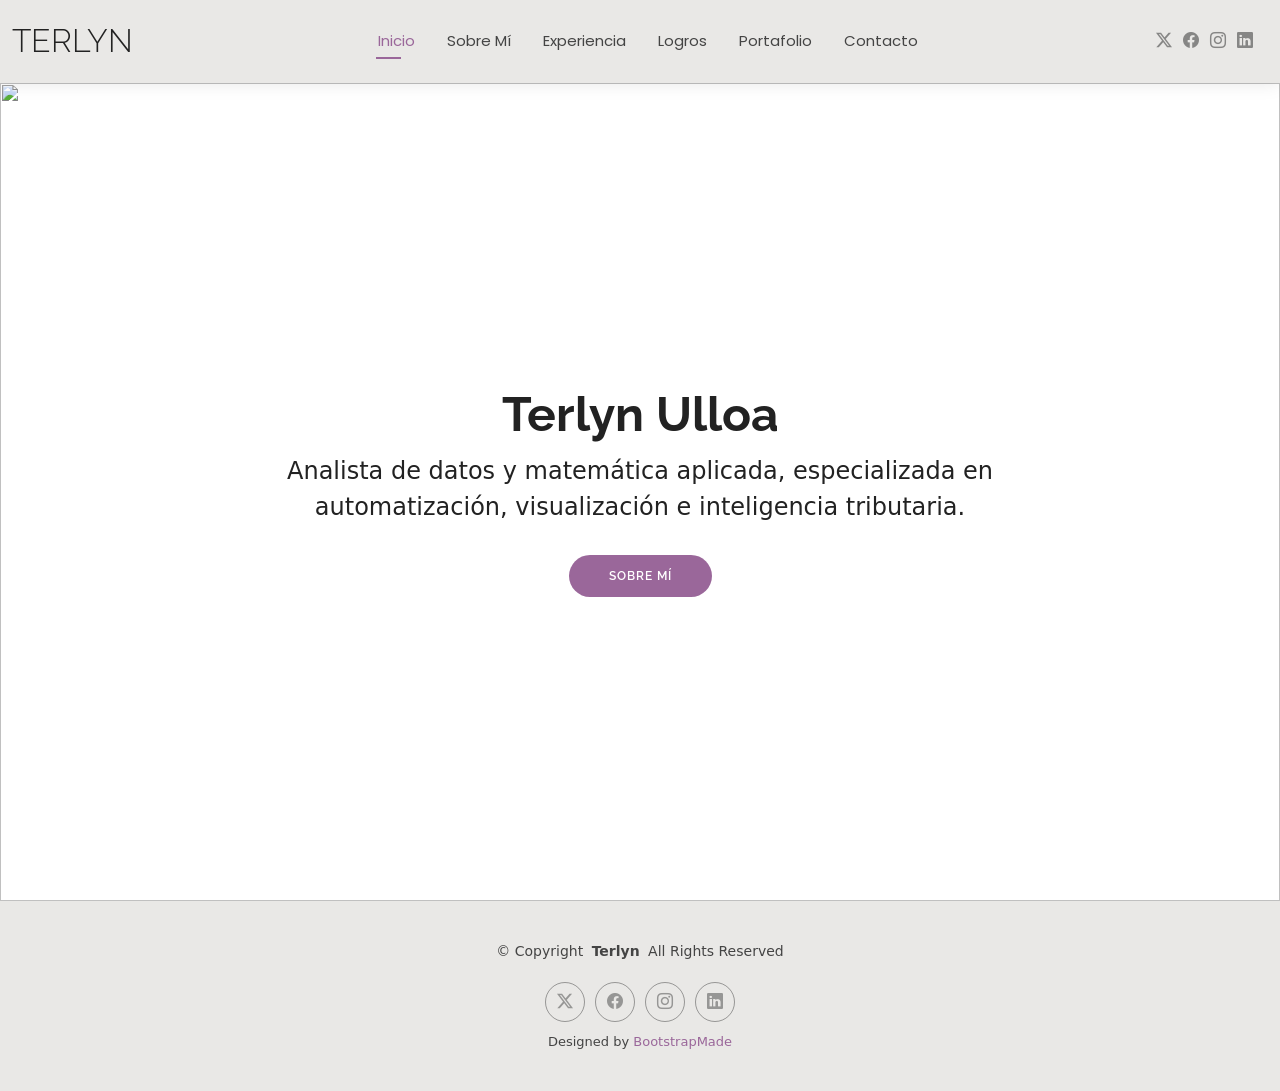
==== index.html @ 2befa557 "first commit" ====
<!DOCTYPE html>
<html lang="en">

<head>
  <meta charset="utf-8">
  <meta content="width=device-width, initial-scale=1.0" name="viewport">
  <title>Inicio - Terlyn</title>
  <meta name="description" content="">
  <meta name="keywords" content="">

  <!-- Favicons -->
  <link href="assets/img/favicon.png" rel="icon">
  <link href="assets/img/apple-touch-icon.png" rel="apple-touch-icon">

  <!-- Fonts -->
  <link href="https://fonts.googleapis.com" rel="preconnect">
  <link href="https://fonts.gstatic.com" rel="preconnect" crossorigin>
  <link href="https://fonts.googleapis.com/css2?family=Roboto:ital,wght@0,100;0,300;0,400;0,500;0,700;0,900;1,100;1,300;1,400;1,500;1,700;1,900&family=Poppins:ital,wght@0,100;0,200;0,300;0,400;0,500;0,600;0,700;0,800;0,900;1,100;1,200;1,300;1,400;1,500;1,600;1,700;1,800;1,900&family=Raleway:ital,wght@0,100;0,200;0,300;0,400;0,500;0,600;0,700;0,800;0,900;1,100;1,200;1,300;1,400;1,500;1,600;1,700;1,800;1,900&display=swap" rel="stylesheet">

  <!-- Vendor CSS Files -->
  <link href="assets/vendor/bootstrap/css/bootstrap.min.css" rel="stylesheet">
  <link href="assets/vendor/bootstrap-icons/bootstrap-icons.css" rel="stylesheet">
  <link href="assets/vendor/aos/aos.css" rel="stylesheet">
  <link href="assets/vendor/swiper/swiper-bundle.min.css" rel="stylesheet">
  <link href="assets/vendor/glightbox/css/glightbox.min.css" rel="stylesheet">

  <!-- Main CSS File -->
  <link href="assets/css/main.css" rel="stylesheet">

  <!-- =======================================================
  * Template Name: Kelly
  * Template URL: https://bootstrapmade.com/kelly-free-bootstrap-cv-resume-html-template/
  * Updated: Aug 07 2024 with Bootstrap v5.3.3
  * Author: BootstrapMade.com
  * License: https://bootstrapmade.com/license/
  ======================================================== -->
</head>

<body class="index-page">

  <header id="header" class="header d-flex align-items-center light-background sticky-top">
    <div class="container-fluid position-relative d-flex align-items-center justify-content-between">

      <a href="index.html" class="logo d-flex align-items-center me-auto me-xl-0">
        <!-- Uncomment the line below if you also wish to use an image logo -->
        <!-- <img src="assets/img/logo.png" alt=""> -->
        <h1 class="sitename">Terlyn</h1>
      </a>

      <nav id="navmenu" class="navmenu">
        <ul>
          <li><a href="index.html" class="active">Inicio</a></li>
          <li><a href="about.html">Sobre Mí</a></li>
          <li><a href="resume.html">Experiencia</a></li>
          <li><a href="services.html">Logros</a></li>
          <li><a href="portfolio.html">Portafolio</a></li>
          <li><a href="contact.html">Contacto</a></li>
        </ul>
        <i class="mobile-nav-toggle d-xl-none bi bi-list"></i>
      </nav>

      <div class="header-social-links">
        <a href="#" class="twitter"><i class="bi bi-twitter-x"></i></a>
        <a href="#" class="facebook"><i class="bi bi-facebook"></i></a>
        <a href="#" class="instagram"><i class="bi bi-instagram"></i></a>
        <a href="#" class="linkedin"><i class="bi bi-linkedin"></i></a>
      </div>

    </div>
  </header>

  <main class="main">

    <!-- Hero Section -->
    <section id="hero" class="hero section">

      <img src="assets/img/hero-bg.jpg" alt="" data-aos="fade-in">

      <div class="container text-center" data-aos="zoom-out" data-aos-delay="100">
        <div class="row justify-content-center">
          <div class="col-lg-8">
            <h2>Terlyn Ulloa</h2>
            <p>Analista de datos y matemática aplicada, especializada en automatización, visualización e inteligencia tributaria.</p>
            <a href="about.html" class="btn-get-started">Sobre Mí</a>
          </div>
        </div>
      </div>

    </section><!-- /Hero Section -->

  </main>

  <footer id="footer" class="footer light-background">

    <div class="container">
      <div class="copyright text-center ">
        <p>© <span>Copyright</span> <strong class="px-1 sitename">Terlyn</strong> <span>All Rights Reserved<br></span></p>
      </div>
      <div class="social-links d-flex justify-content-center">
        <a href=""><i class="bi bi-twitter-x"></i></a>
        <a href=""><i class="bi bi-facebook"></i></a>
        <a href=""><i class="bi bi-instagram"></i></a>
        <a href=""><i class="bi bi-linkedin"></i></a>
      </div>
      <div class="credits">
        <!-- All the links in the footer should remain intact. -->
        <!-- You can delete the links only if you've purchased the pro version. -->
        <!-- Licensing information: https://bootstrapmade.com/license/ -->
        <!-- Purchase the pro version with working PHP/AJAX contact form: [buy-url] -->
        Designed by <a href="https://bootstrapmade.com/">BootstrapMade</a>
      </div>
    </div>

  </footer>

  <!-- Scroll Top -->
  <a href="#" id="scroll-top" class="scroll-top d-flex align-items-center justify-content-center"><i class="bi bi-arrow-up-short"></i></a>

  <!-- Preloader -->
  <div id="preloader"></div>

  <!-- Vendor JS Files -->
  <script src="assets/vendor/bootstrap/js/bootstrap.bundle.min.js"></script>
  <script src="assets/vendor/php-email-form/validate.js"></script>
  <script src="assets/vendor/aos/aos.js"></script>
  <script src="assets/vendor/waypoints/noframework.waypoints.js"></script>
  <script src="assets/vendor/purecounter/purecounter_vanilla.js"></script>
  <script src="assets/vendor/swiper/swiper-bundle.min.js"></script>
  <script src="assets/vendor/glightbox/js/glightbox.min.js"></script>
  <script src="assets/vendor/imagesloaded/imagesloaded.pkgd.min.js"></script>
  <script src="assets/vendor/isotope-layout/isotope.pkgd.min.js"></script>

  <!-- Main JS File -->
  <script src="assets/js/main.js"></script>

</body>

</html>
---- assets/css/main.css ----
/**
* Template Name: Kelly
* Template URL: https://bootstrapmade.com/kelly-free-bootstrap-cv-resume-html-template/
* Updated: Aug 07 2024 with Bootstrap v5.3.3
* Author: BootstrapMade.com
* License: https://bootstrapmade.com/license/
*/

/*--------------------------------------------------------------
# Font & Color Variables
# Help: https://bootstrapmade.com/color-system/
--------------------------------------------------------------*/
/* Fonts */
:root {
  --default-font: "Fox & Cat",  system-ui, -apple-system, "Segoe UI", Roboto, "Helvetica Neue", Arial, "Noto Sans", "Liberation Sans", sans-serif, "Apple Color Emoji", "Segoe UI Emoji", "Segoe UI Symbol", "Noto Color Emoji";
  --heading-font: "Raleway",  sans-serif;
  --nav-font: "Poppins",  sans-serif;
}

/* Global Colors - The following color variables are used throughout the website. Updating them here will change the color scheme of the entire website */
:root { 
  --background-color: #ffffff; /* Background color for the entire website, including individual sections */
  --default-color: #444444; /* Default color used for the majority of the text content across the entire website */
  --heading-color: #222222; /* Color for headings, subheadings and title throughout the website */
  --accent-color: #9A679A; /* Accent color that represents your brand on the website. It's used for buttons, links, and other elements that need to stand out */
  --surface-color: #ffffff; /* The surface color is used as a background of boxed elements within sections, such as cards, icon boxes, or other elements that require a visual separation from the global background. */
  --contrast-color: #ffffff; /* Contrast color for text, ensuring readability against backgrounds of accent, heading, or default colors. */
}

/* Nav Menu Colors - The following color variables are used specifically for the navigation menu. They are separate from the global colors to allow for more customization options */
:root {
  --nav-color: #444444;  /* The default color of the main navmenu links */
  --nav-hover-color: #9A679A; /* Applied to main navmenu links when they are hovered over or active */
  --nav-mobile-background-color: #ffffff; /* Used as the background color for mobile navigation menu */
  --nav-dropdown-background-color: #ffffff; /* Used as the background color for dropdown items that appear when hovering over primary navigation items */
  --nav-dropdown-color: #444444; /* Used for navigation links of the dropdown items in the navigation menu. */
  --nav-dropdown-hover-color: #9A679A; /* Similar to --nav-hover-color, this color is applied to dropdown navigation links when they are hovered over. */
}

/* Color Presets - These classes override global colors when applied to any section or element, providing reuse of the sam color scheme. */

.light-background {
  --background-color: #e9e8e6;
  --surface-color: #ffffff;
}

.dark-background {
  --background-color: #060606;
  --default-color: #ffffff;
  --heading-color: #ffffff;
  --surface-color: #252525;
  --contrast-color: #ffffff;
}

/* Smooth scroll */
:root {
  scroll-behavior: smooth;
}

/*--------------------------------------------------------------
# General Styling & Shared Classes
--------------------------------------------------------------*/
body {
  color: var(--default-color);
  background-color: var(--background-color);
  font-family: var(--default-font);
}

a {
  color: var(--accent-color);
  text-decoration: none;
  transition: 0.3s;
}

a:hover {
  color: color-mix(in srgb, var(--accent-color), transparent 25%);
  text-decoration: none;
}

h1,
h2,
h3,
h4,
h5,
h6 {
  color: var(--heading-color);
  font-family: var(--heading-font);
}

/* PHP Email Form Messages
------------------------------*/
.php-email-form .error-message {
  display: none;
  background: #df1529;
  color: #ffffff;
  text-align: left;
  padding: 15px;
  margin-bottom: 24px;
  font-weight: 600;
}

.php-email-form .sent-message {
  display: none;
  color: #ffffff;
  background: #059652;
  text-align: center;
  padding: 15px;
  margin-bottom: 24px;
  font-weight: 600;
}

.php-email-form .loading {
  display: none;
  background: var(--surface-color);
  text-align: center;
  padding: 15px;
  margin-bottom: 24px;
}

.php-email-form .loading:before {
  content: "";
  display: inline-block;
  border-radius: 50%;
  width: 24px;
  height: 24px;
  margin: 0 10px -6px 0;
  border: 3px solid var(--accent-color);
  border-top-color: var(--surface-color);
  animation: php-email-form-loading 1s linear infinite;
}

@keyframes php-email-form-loading {
  0% {
    transform: rotate(0deg);
  }

  100% {
    transform: rotate(360deg);
  }
}

/*--------------------------------------------------------------
# Global Header
--------------------------------------------------------------*/
.header {
  color: var(--default-color);
  background-color: var(--background-color);
  padding: 15px 0;
  transition: all 0.5s;
  z-index: 997;
  box-shadow: 0px 0 18px rgba(0, 0, 0, 0.1);
}

.header .logo {
  line-height: 1;
}

.header .logo img {
  max-height: 36px;
  margin-right: 8px;
}

.header .logo h1 {
  font-size: 32px;
  margin: 0;
  font-weight: 300;
  text-transform: uppercase;
  color: var(--heading-color);
}

.header .header-social-links {
  padding-right: 15px;
}

.header .header-social-links a {
  color: color-mix(in srgb, var(--default-color), transparent 40%);
  padding-left: 6px;
  display: inline-block;
  transition: 0.3s;
  font-size: 16px;
}

.header .header-social-links a:hover {
  color: var(--accent-color);
}

.header .header-social-links a i {
  line-height: 0px;
}

@media (max-width: 1200px) {
  .header .logo {
    order: 1;
  }

  .header .header-social-links {
    order: 2;
  }

  .header .navmenu {
    order: 3;
  }
}

/*--------------------------------------------------------------
# Navigation Menu
--------------------------------------------------------------*/
/* Desktop Navigation */
@media (min-width: 1200px) {
  .navmenu {
    padding: 0;
  }

  .navmenu ul {
    margin: 0;
    padding: 0;
    display: flex;
    list-style: none;
    align-items: center;
  }

  .navmenu li {
    position: relative;
  }

  .navmenu>ul>li {
    white-space: nowrap;
    padding: 15px 14px;
  }

  .navmenu>ul>li:last-child {
    padding-right: 0;
  }

  .navmenu a,
  .navmenu a:focus {
    color: var(--nav-color);
    font-size: 15px;
    padding: 0 2px;
    font-family: var(--nav-font);
    font-weight: 400;
    display: flex;
    align-items: center;
    justify-content: space-between;
    white-space: nowrap;
    transition: 0.3s;
    position: relative;
  }

  .navmenu a i,
  .navmenu a:focus i {
    font-size: 12px;
    line-height: 0;
    margin-left: 5px;
    transition: 0.3s;
  }

  .navmenu>ul>li>a:before {
    content: "";
    position: absolute;
    height: 2px;
    bottom: -6px;
    left: 0;
    background-color: var(--nav-hover-color);
    visibility: hidden;
    width: 0px;
    transition: all 0.3s ease-in-out 0s;
  }

  .navmenu a:hover:before,
  .navmenu li:hover>a:before,
  .navmenu .active:before {
    visibility: visible;
    width: 25px;
  }

  .navmenu li:hover>a,
  .navmenu .active,
  .navmenu .active:focus {
    color: var(--nav-hover-color);
  }

  .navmenu .dropdown ul {
    margin: 0;
    padding: 10px 0;
    background: var(--nav-dropdown-background-color);
    display: block;
    position: absolute;
    visibility: hidden;
    left: 14px;
    top: 130%;
    opacity: 0;
    transition: 0.3s;
    border-radius: 4px;
    z-index: 99;
    box-shadow: 0px 0px 30px rgba(0, 0, 0, 0.1);
  }

  .navmenu .dropdown ul li {
    min-width: 200px;
  }

  .navmenu .dropdown ul a {
    padding: 10px 20px;
    font-size: 15px;
    text-transform: none;
    color: var(--nav-dropdown-color);
  }

  .navmenu .dropdown ul a i {
    font-size: 12px;
  }

  .navmenu .dropdown ul a:hover,
  .navmenu .dropdown ul .active:hover,
  .navmenu .dropdown ul li:hover>a {
    color: var(--nav-dropdown-hover-color);
  }

  .navmenu .dropdown:hover>ul {
    opacity: 1;
    top: 100%;
    visibility: visible;
  }

  .navmenu .dropdown .dropdown ul {
    top: 0;
    left: -90%;
    visibility: hidden;
  }

  .navmenu .dropdown .dropdown:hover>ul {
    opacity: 1;
    top: 0;
    left: -100%;
    visibility: visible;
  }
}

/* Mobile Navigation */
@media (max-width: 1199px) {
  .mobile-nav-toggle {
    color: var(--nav-color);
    font-size: 28px;
    line-height: 0;
    margin-right: 10px;
    cursor: pointer;
    transition: color 0.3s;
  }

  .navmenu {
    padding: 0;
    z-index: 9997;
  }

  .navmenu ul {
    display: none;
    list-style: none;
    position: absolute;
    inset: 60px 20px 20px 20px;
    padding: 10px 0;
    margin: 0;
    border-radius: 6px;
    background-color: var(--nav-mobile-background-color);
    border: 1px solid color-mix(in srgb, var(--default-color), transparent 90%);
    box-shadow: none;
    overflow-y: auto;
    transition: 0.3s;
    z-index: 9998;
  }

  .navmenu a,
  .navmenu a:focus {
    color: var(--nav-dropdown-color);
    padding: 10px 20px;
    font-family: var(--nav-font);
    font-size: 17px;
    font-weight: 500;
    display: flex;
    align-items: center;
    justify-content: space-between;
    white-space: nowrap;
    transition: 0.3s;
  }

  .navmenu a i,
  .navmenu a:focus i {
    font-size: 12px;
    line-height: 0;
    margin-left: 5px;
    width: 30px;
    height: 30px;
    display: flex;
    align-items: center;
    justify-content: center;
    border-radius: 50%;
    transition: 0.3s;
    background-color: color-mix(in srgb, var(--accent-color), transparent 90%);
  }

  .navmenu a i:hover,
  .navmenu a:focus i:hover {
    background-color: var(--accent-color);
    color: var(--contrast-color);
  }

  .navmenu a:hover,
  .navmenu .active,
  .navmenu .active:focus {
    color: var(--nav-dropdown-hover-color);
  }

  .navmenu .active i,
  .navmenu .active:focus i {
    background-color: var(--accent-color);
    color: var(--contrast-color);
    transform: rotate(180deg);
  }

  .navmenu .dropdown ul {
    position: static;
    display: none;
    z-index: 99;
    padding: 10px 0;
    margin: 10px 20px;
    background-color: var(--nav-dropdown-background-color);
    transition: all 0.5s ease-in-out;
  }

  .navmenu .dropdown ul ul {
    background-color: rgba(33, 37, 41, 0.1);
  }

  .navmenu .dropdown>.dropdown-active {
    display: block;
    background-color: rgba(33, 37, 41, 0.03);
  }

  .mobile-nav-active {
    overflow: hidden;
  }

  .mobile-nav-active .mobile-nav-toggle {
    color: #fff;
    position: absolute;
    font-size: 32px;
    top: 15px;
    right: 15px;
    margin-right: 0;
    z-index: 9999;
  }

  .mobile-nav-active .navmenu {
    position: fixed;
    overflow: hidden;
    inset: 0;
    background: rgba(33, 37, 41, 0.8);
    transition: 0.3s;
  }

  .mobile-nav-active .navmenu>ul {
    display: block;
  }
}

/*--------------------------------------------------------------
# Global Footer
--------------------------------------------------------------*/
.footer {
  color: var(--default-color);
  background-color: var(--background-color);
  font-size: 14px;
  padding: 40px 0;
  position: relative;
}

.footer .copyright p {
  margin-bottom: 0;
}

.footer .social-links {
  margin-top: 20px;
}

.footer .social-links a {
  display: flex;
  align-items: center;
  justify-content: center;
  width: 40px;
  height: 40px;
  border-radius: 50%;
  border: 1px solid color-mix(in srgb, var(--default-color), transparent 50%);
  font-size: 16px;
  color: color-mix(in srgb, var(--default-color), transparent 50%);
  margin: 0 5px;
  transition: 0.3s;
}

.footer .social-links a:hover {
  color: var(--accent-color);
  border-color: var(--accent-color);
}

.footer .credits {
  margin-top: 10px;
  font-size: 13px;
  text-align: center;
}

/*--------------------------------------------------------------
# Preloader
--------------------------------------------------------------*/
#preloader {
  position: fixed;
  inset: 0;
  z-index: 9999;
  overflow: hidden;
  background-color: var(--background-color);
  transition: all 0.6s ease-out;
  width: 100%;
  height: 100vh;
}

#preloader:before,
#preloader:after {
  content: "";
  position: absolute;
  border: 4px solid var(--accent-color);
  border-radius: 50%;
  animation: animate-preloader 2s cubic-bezier(0, 0.2, 0.8, 1) infinite;
}

#preloader:after {
  animation-delay: -0.5s;
}

@keyframes animate-preloader {
  0% {
    width: 10px;
    height: 10px;
    top: calc(50% - 5px);
    left: calc(50% - 5px);
    opacity: 1;
  }

  100% {
    width: 72px;
    height: 72px;
    top: calc(50% - 36px);
    left: calc(50% - 36px);
    opacity: 0;
  }
}

/*--------------------------------------------------------------
# Scroll Top Button
--------------------------------------------------------------*/
.scroll-top {
  position: fixed;
  visibility: hidden;
  opacity: 0;
  right: 15px;
  bottom: -15px;
  z-index: 99999;
  background-color: var(--accent-color);
  width: 44px;
  height: 44px;
  border-radius: 50px;
  transition: all 0.4s;
}

.scroll-top i {
  font-size: 24px;
  color: var(--contrast-color);
  line-height: 0;
}

.scroll-top:hover {
  background-color: color-mix(in srgb, var(--accent-color), transparent 20%);
  color: var(--contrast-color);
}

.scroll-top.active {
  visibility: visible;
  opacity: 1;
  bottom: 15px;
}

/*--------------------------------------------------------------
# Disable aos animation delay on mobile devices
--------------------------------------------------------------*/
@media screen and (max-width: 768px) {
  [data-aos-delay] {
    transition-delay: 0 !important;
  }
}

/*--------------------------------------------------------------
# Global Page Titles & Breadcrumbs
--------------------------------------------------------------*/
.page-title {
  color: var(--default-color);
  background-color: var(--background-color);
  padding: 25px 0;
  position: relative;
  border-bottom: 1px solid color-mix(in srgb, var(--default-color), transparent 85%);
}

.page-title h1 {
  font-size: 24px;
  font-weight: 400;
}

.page-title .breadcrumbs ol {
  display: flex;
  flex-wrap: wrap;
  list-style: none;
  padding: 0;
  margin: 0;
  font-size: 14px;
  font-weight: 400;
}

.page-title .breadcrumbs ol li+li {
  padding-left: 10px;
}

.page-title .breadcrumbs ol li+li::before {
  content: "/";
  display: inline-block;
  padding-right: 10px;
  color: color-mix(in srgb, var(--default-color), transparent 70%);
}

/*--------------------------------------------------------------
# Global Sections
--------------------------------------------------------------*/
section,
.section {
  color: var(--default-color);
  background-color: var(--background-color);
  padding: 60px 0;
  scroll-margin-top: 100px;
  overflow: clip;
}

@media (max-width: 1199px) {

  section,
  .section {
    scroll-margin-top: 66px;
  }
}

/*--------------------------------------------------------------
# Global Section Titles
--------------------------------------------------------------*/
.section-title {
  text-align: center;
  padding-bottom: 60px;
  position: relative;
}

.section-title h2 {
  font-size: 32px;
  font-weight: 700;
  margin-bottom: 20px;
  padding-bottom: 20px;
  position: relative;
}

.section-title h2:after {
  content: "";
  position: absolute;
  display: block;
  width: 50px;
  height: 3px;
  background: var(--accent-color);
  left: 0;
  right: 0;
  bottom: 0;
  margin: auto;
}

.section-title p {
  margin-bottom: 0;
}

/*--------------------------------------------------------------
# Hero Section
--------------------------------------------------------------*/
.hero {
  width: 100%;
  min-height: calc(100vh - 82px);
  position: relative;
  padding: 80px 0;
  display: flex;
  align-items: center;
  justify-content: center;
}

@media (max-width: 1200px) {
  .hero {
    min-height: calc(100vh - 68px);
  }
}

.hero img {
  position: absolute;
  inset: 0;
  display: block;
  width: 100%;
  height: 100%;
  object-fit: cover;
  z-index: 1;
}

.hero .container {
  position: relative;
  z-index: 3;
}

.hero h2 {
  margin: 0;
  font-size: 48px;
  font-weight: 700;
}

.hero p {
  margin: 10px 0 0 0;
  font-size: 24px;
  color: var(--heading-color);
}

.hero .btn-get-started {
  color: var(--contrast-color);
  background: var(--accent-color);
  font-family: var(--heading-font);
  text-transform: uppercase;
  font-weight: 600;
  font-size: 12px;
  letter-spacing: 1px;
  display: inline-block;
  padding: 12px 40px;
  border-radius: 50px;
  transition: 0.5s;
  margin-top: 30px;
}

.hero .btn-get-started:hover {
  background: color-mix(in srgb, var(--accent-color) 90%, white 20%);
}

@media (max-width: 768px) {
  .hero h2 {
    font-size: 32px;
  }

  .hero p {
    font-size: 18px;
  }
}

/*--------------------------------------------------------------
# About Section
--------------------------------------------------------------*/
.about .content h2 {
  font-weight: 700;
  font-size: 24px;
}

.about .content ul {
  list-style: none;
  padding: 0;
}

.about .content ul li {
  margin-bottom: 20px;
  display: flex;
  align-items: center;
}

.about .content ul strong {
  margin-right: 10px;
}

.about .content ul i {
  font-size: 16px;
  margin-right: 5px;
  color: var(--accent-color);
  line-height: 0;
}

/*--------------------------------------------------------------
# Skills Section
--------------------------------------------------------------*/
.skills .progress {
  height: 60px;
  display: block;
  background: none;
  border-radius: 0;
}

.skills .progress .skill {
  color: var(--heading-color);
  padding: 0;
  margin: 0 0 6px 0;
  text-transform: uppercase;
  display: block;
  font-weight: 600;
  font-family: var(--heading-font);
}

.skills .progress .skill .val {
  float: right;
  font-style: normal;
}

.skills .progress-bar-wrap {
  background: color-mix(in srgb, var(--default-color), transparent 90%);
  height: 10px;
}

.skills .progress-bar {
  width: 1px;
  height: 10px;
  transition: 0.9s;
  background-color: var(--accent-color);
}

/*--------------------------------------------------------------
# Stats Section
--------------------------------------------------------------*/
.stats .stats-item {
  padding: 30px;
  width: 100%;
}

.stats .stats-item span {
  color: var(--heading-color);
  font-size: 48px;
  display: block;
  font-weight: 700;
  margin-bottom: 20px;
  padding-bottom: 20px;
  position: relative;
}

.stats .stats-item span:after {
  content: "";
  position: absolute;
  display: block;
  width: 25px;
  height: 3px;
  background: var(--accent-color);
  left: 0;
  right: 0;
  bottom: 0;
  margin: auto;
}

.stats .stats-item p {
  color: color-mix(in srgb, var(--default-color), transparent 40%);
  padding: 0;
  margin: 0;
  font-family: var(--heading-font);
  font-weight: 500;
}

/*--------------------------------------------------------------
# Testimonials Section
--------------------------------------------------------------*/
.testimonials .section-header {
  margin-bottom: 40px;
}

.testimonials .testimonials-carousel,
.testimonials .testimonials-slider {
  overflow: hidden;
}

.testimonials .testimonial-item {
  text-align: center;
}

.testimonials .testimonial-item .testimonial-img {
  width: 120px;
  border-radius: 50%;
  border: 4px solid var(--background-color);
  margin: 0 auto;
}

.testimonials .testimonial-item h3 {
  font-size: 20px;
  font-weight: bold;
  margin: 10px 0 5px 0;
}

.testimonials .testimonial-item h4 {
  font-size: 14px;
  color: color-mix(in srgb, var(--default-color), transparent 40%);
  margin: 0 0 15px 0;
}

.testimonials .testimonial-item .stars {
  margin-bottom: 15px;
}

.testimonials .testimonial-item .stars i {
  color: #ffc107;
  margin: 0 1px;
}

.testimonials .testimonial-item .quote-icon-left,
.testimonials .testimonial-item .quote-icon-right {
  color: color-mix(in srgb, var(--accent-color), transparent 50%);
  font-size: 26px;
  line-height: 0;
}

.testimonials .testimonial-item .quote-icon-left {
  display: inline-block;
  left: -5px;
  position: relative;
}

.testimonials .testimonial-item .quote-icon-right {
  display: inline-block;
  right: -5px;
  position: relative;
  top: 10px;
  transform: scale(-1, -1);
}

.testimonials .testimonial-item p {
  font-style: italic;
  margin: 0 auto 15px auto;
}

.testimonials .swiper-wrapper {
  height: auto;
}

.testimonials .swiper-pagination {
  margin-top: 20px;
  position: relative;
}

.testimonials .swiper-pagination .swiper-pagination-bullet {
  width: 12px;
  height: 12px;
  opacity: 1;
  background-color: color-mix(in srgb, var(--default-color), transparent 85%);
}

.testimonials .swiper-pagination .swiper-pagination-bullet-active {
  background-color: var(--accent-color);
}

@media (min-width: 992px) {
  .testimonials .testimonial-item p {
    width: 80%;
  }
}

/*--------------------------------------------------------------
# Resume Section
--------------------------------------------------------------*/
.resume .resume-title {
  color: var(--heading-color);
  font-size: 26px;
  font-weight: 700;
  margin-top: 20px;
  margin-bottom: 20px;
}

.resume .resume-item {
  padding: 0 0 20px 20px;
  margin-top: -2px;
  border-left: 2px solid var(--accent-color);
  position: relative;
}

.resume .resume-item h4 {
  line-height: 18px;
  font-size: 18px;
  font-weight: 600;
  text-transform: uppercase;
  color: color-mix(in srgb, var(--default-color), transparent 20%);
  margin-bottom: 10px;
}

.resume .resume-item h5 {
  font-size: 16px;
  padding: 5px 15px;
  display: inline-block;
  font-weight: 600;
  margin-bottom: 10px;
}

.resume .resume-item ul {
  padding-left: 20px;
}

.resume .resume-item ul li {
  padding-bottom: 10px;
}

.resume .resume-item:last-child {
  padding-bottom: 0;
}

.resume .resume-item::before {
  content: "";
  position: absolute;
  width: 16px;
  height: 16px;
  border-radius: 50px;
  left: -9px;
  top: 0;
  background: var(--background-color);
  border: 2px solid var(--accent-color);
}

/*--------------------------------------------------------------
# Services Section
--------------------------------------------------------------*/
.services .service-item {
  background-color: var(--surface-color);
  box-shadow: 0px 5px 90px 0px rgba(0, 0, 0, 0.1);
  height: 100%;
  padding: 60px 30px;
  text-align: center;
  transition: 0.3s;
  border-radius: 5px;
}

.services .service-item .icon {
  margin: 0 auto;
  width: 100px;
  height: 100px;
  display: flex;
  align-items: center;
  justify-content: center;
  transition: ease-in-out 0.3s;
  position: relative;
}

.services .service-item .icon i {
  font-size: 36px;
  transition: 0.5s;
  position: relative;
}

.services .service-item .icon svg {
  position: absolute;
  top: 0;
  left: 0;
}

.services .service-item .icon svg path {
  transition: 0.5s;
  fill: color-mix(in srgb, var(--default-color), transparent 95%);
}

.services .service-item h3 {
  font-weight: 700;
  margin: 10px 0 15px 0;
  font-size: 22px;
}

.services .service-item p {
  line-height: 24px;
  font-size: 14px;
  margin-bottom: 0;
}

.services .service-item:hover {
  box-shadow: 0px 5px 35px 0px rgba(0, 0, 0, 0.1);
}

.services .service-item.item-cyan i {
  color: #0dcaf0;
}

.services .service-item.item-cyan:hover .icon i {
  color: #fff;
}

.services .service-item.item-cyan:hover .icon path {
  fill: #0dcaf0;
}

.services .service-item.item-orange i {
  color: #fd7e14;
}

.services .service-item.item-orange:hover .icon i {
  color: #fff;
}

.services .service-item.item-orange:hover .icon path {
  fill: #fd7e14;
}

.services .service-item.item-teal i {
  color: #20c997;
}

.services .service-item.item-teal:hover .icon i {
  color: #fff;
}

.services .service-item.item-teal:hover .icon path {
  fill: #20c997;
}

.services .service-item.item-red i {
  color: #df1529;
}

.services .service-item.item-red:hover .icon i {
  color: #fff;
}

.services .service-item.item-red:hover .icon path {
  fill: #df1529;
}

.services .service-item.item-indigo i {
  color: #6610f2;
}

.services .service-item.item-indigo:hover .icon i {
  color: #fff;
}

.services .service-item.item-indigo:hover .icon path {
  fill: #6610f2;
}

.services .service-item.item-pink i {
  color: #f3268c;
}

.services .service-item.item-pink:hover .icon i {
  color: #fff;
}

.services .service-item.item-pink:hover .icon path {
  fill: #f3268c;
}

/*--------------------------------------------------------------
# Portfolio Section
--------------------------------------------------------------*/
.portfolio .portfolio-filters {
  padding: 0;
  margin: 0 auto 20px auto;
  list-style: none;
  text-align: center;
}

.portfolio .portfolio-filters li {
  cursor: pointer;
  display: inline-block;
  padding: 8px 20px 10px 20px;
  margin: 0;
  font-size: 15px;
  font-weight: 500;
  line-height: 1;
  margin-bottom: 5px;
  border-radius: 50px;
  transition: all 0.3s ease-in-out;
  font-family: var(--heading-font);
}

.portfolio .portfolio-filters li:hover,
.portfolio .portfolio-filters li.filter-active {
  color: var(--contrast-color);
  background-color: var(--accent-color);
}

.portfolio .portfolio-filters li:first-child {
  margin-left: 0;
}

.portfolio .portfolio-filters li:last-child {
  margin-right: 0;
}

@media (max-width: 575px) {
  .portfolio .portfolio-filters li {
    font-size: 14px;
    margin: 0 0 10px 0;
  }
}

.portfolio .portfolio-item {
  position: relative;
  overflow: hidden;
}

.portfolio .portfolio-item .portfolio-info {
  opacity: 0;
  position: absolute;
  left: 12px;
  right: 12px;
  bottom: -100%;
  z-index: 3;
  transition: all ease-in-out 0.5s;
  background: color-mix(in srgb, var(--surface-color), transparent 10%);
  padding: 15px;
}

.portfolio .portfolio-item .portfolio-info h4 {
  font-size: 18px;
  font-weight: 600;
  padding-right: 50px;
}

.portfolio .portfolio-item .portfolio-info p {
  color: color-mix(in srgb, var(--default-color), transparent 30%);
  font-size: 14px;
  margin-bottom: 0;
  padding-right: 50px;
}

.portfolio .portfolio-item .portfolio-info .preview-link,
.portfolio .portfolio-item .portfolio-info .details-link {
  position: absolute;
  right: 50px;
  font-size: 24px;
  top: calc(50% - 14px);
  color: color-mix(in srgb, var(--default-color), transparent 30%);
  transition: 0.3s;
  line-height: 0;
}

.portfolio .portfolio-item .portfolio-info .preview-link:hover,
.portfolio .portfolio-item .portfolio-info .details-link:hover {
  color: var(--accent-color);
}

.portfolio .portfolio-item .portfolio-info .details-link {
  right: 14px;
  font-size: 28px;
}

.portfolio .portfolio-item:hover .portfolio-info {
  opacity: 1;
  bottom: 0;
}

/*--------------------------------------------------------------
# Portfolio Details Section
--------------------------------------------------------------*/
.portfolio-details .portfolio-details-slider img {
  width: 100%;
}

.portfolio-details .portfolio-details-slider .swiper-pagination {
  margin-top: 20px;
  position: relative;
}

.portfolio-details .portfolio-details-slider .swiper-pagination .swiper-pagination-bullet {
  width: 12px;
  height: 12px;
  background-color: color-mix(in srgb, var(--default-color), transparent 85%);
  opacity: 1;
}

.portfolio-details .portfolio-details-slider .swiper-pagination .swiper-pagination-bullet-active {
  background-color: var(--accent-color);
}

.portfolio-details .portfolio-info {
  background-color: var(--surface-color);
  padding: 30px;
  box-shadow: 0px 0 30px rgba(0, 0, 0, 0.1);
}

.portfolio-details .portfolio-info h3 {
  font-size: 22px;
  font-weight: 700;
  margin-bottom: 20px;
  padding-bottom: 20px;
  border-bottom: 1px solid color-mix(in srgb, var(--default-color), transparent 85%);
}

.portfolio-details .portfolio-info ul {
  list-style: none;
  padding: 0;
  font-size: 15px;
}

.portfolio-details .portfolio-info ul li+li {
  margin-top: 10px;
}

.portfolio-details .portfolio-description {
  padding-top: 30px;
}

.portfolio-details .portfolio-description h2 {
  font-size: 26px;
  font-weight: 700;
  margin-bottom: 20px;
}

.portfolio-details .portfolio-description p {
  padding: 0;
  color: color-mix(in srgb, var(--default-color), transparent 30%);
}

/*--------------------------------------------------------------
# Contact Section
--------------------------------------------------------------*/
.contact .info-wrap {
  background-color: var(--surface-color);
  box-shadow: 0px 0px 20px rgba(0, 0, 0, 0.1);
  padding: 30px;
}

@media (max-width: 575px) {
  .contact .info-wrap {
    padding: 20px;
  }
}

.contact .info-item {
  margin-bottom: 40px;
}

.contact .info-item i {
  font-size: 20px;
  color: var(--accent-color);
  background: color-mix(in srgb, var(--accent-color), transparent 92%);
  width: 44px;
  height: 44px;
  display: flex;
  justify-content: center;
  align-items: center;
  border-radius: 50px;
  transition: all 0.3s ease-in-out;
  margin-right: 15px;
}

.contact .info-item h3 {
  padding: 0;
  font-size: 18px;
  font-weight: 700;
  margin-bottom: 5px;
}

.contact .info-item p {
  padding: 0;
  margin-bottom: 0;
  font-size: 14px;
}

.contact .info-item:hover i {
  background: var(--accent-color);
  color: var(--contrast-color);
}

.contact .php-email-form {
  background-color: var(--surface-color);
  height: 100%;
  padding: 30px;
  box-shadow: 0px 0px 20px rgba(0, 0, 0, 0.1);
}

@media (max-width: 575px) {
  .contact .php-email-form {
    padding: 20px;
  }
}

.contact .php-email-form input[type=text],
.contact .php-email-form input[type=email],
.contact .php-email-form textarea {
  font-size: 14px;
  padding: 10px 15px;
  box-shadow: none;
  border-radius: 0;
  color: var(--default-color);
  background-color: var(--surface-color);
  border-color: color-mix(in srgb, var(--default-color), transparent 80%);
}

.contact .php-email-form input[type=text]:focus,
.contact .php-email-form input[type=email]:focus,
.contact .php-email-form textarea:focus {
  border-color: var(--accent-color);
}

.contact .php-email-form input[type=text]::placeholder,
.contact .php-email-form input[type=email]::placeholder,
.contact .php-email-form textarea::placeholder {
  color: color-mix(in srgb, var(--default-color), transparent 70%);
}

.contact .php-email-form button[type=submit] {
  color: var(--contrast-color);
  background: var(--accent-color);
  border: 0;
  padding: 10px 30px;
  transition: 0.4s;
  border-radius: 50px;
}

.contact .php-email-form button[type=submit]:hover {
  background: color-mix(in srgb, var(--accent-color), transparent 25%);
}

/*--------------------------------------------------------------
# Starter Section Section
--------------------------------------------------------------*/
.starter-section {
  /* Add your styles here */
}
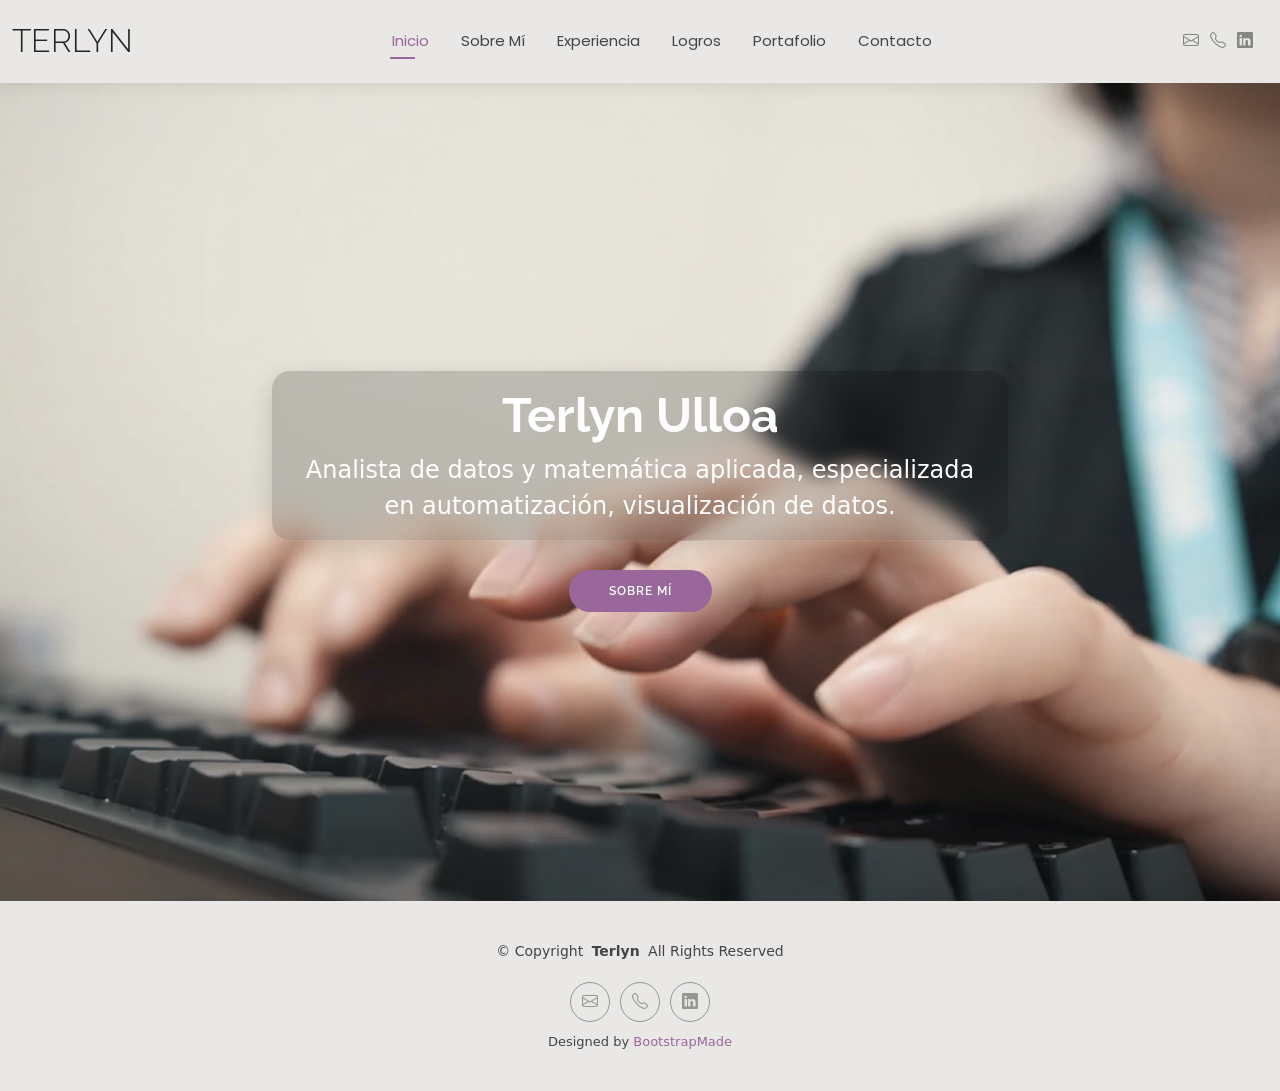
==== commit 9ae6a27b: "first commit" ====
--- a/index.html
+++ b/index.html
@@ -60,10 +60,15 @@
       </nav>
 
       <div class="header-social-links">
-        <a href="#" class="twitter"><i class="bi bi-twitter-x"></i></a>
-        <a href="#" class="facebook"><i class="bi bi-facebook"></i></a>
-        <a href="#" class="instagram"><i class="bi bi-instagram"></i></a>
-        <a href="#" class="linkedin"><i class="bi bi-linkedin"></i></a>
+        <a href="mailto:galeanoterlyn@gmail.com" class="email" aria-label="Correo">
+          <i class="bi bi-envelope"></i>
+        </a>
+        <a href="tel:+50497717219" class="phone" aria-label="Teléfono">
+          <i class="bi bi-telephone"></i>
+        </a>
+        <a href="https://www.linkedin.com/in/terlyn-galeano/" target="_blank" class="linkedin" aria-label="LinkedIn">
+          <i class="bi bi-linkedin"></i>
+        </a>
       </div>
 
     </div>
@@ -79,8 +84,10 @@
       <div class="container text-center" data-aos="zoom-out" data-aos-delay="100">
         <div class="row justify-content-center">
           <div class="col-lg-8">
-            <h2>Terlyn Ulloa</h2>
-            <p>Analista de datos y matemática aplicada, especializada en automatización, visualización e inteligencia tributaria.</p>
+            <div class="hero-text-blur">
+              <h2>Terlyn Ulloa</h2>
+              <p>Analista de datos y matemática aplicada, especializada en automatización, visualización de datos.</p>
+            </div>
             <a href="about.html" class="btn-get-started">Sobre Mí</a>
           </div>
         </div>
@@ -97,10 +104,15 @@
         <p>© <span>Copyright</span> <strong class="px-1 sitename">Terlyn</strong> <span>All Rights Reserved<br></span></p>
       </div>
       <div class="social-links d-flex justify-content-center">
-        <a href=""><i class="bi bi-twitter-x"></i></a>
-        <a href=""><i class="bi bi-facebook"></i></a>
-        <a href=""><i class="bi bi-instagram"></i></a>
-        <a href=""><i class="bi bi-linkedin"></i></a>
+        <a href="mailto:galeanoterlyn@gmail.com" class="email" aria-label="Correo">
+          <i class="bi bi-envelope"></i>
+        </a>
+        <a href="tel:+50497717219" class="phone" aria-label="Teléfono">
+          <i class="bi bi-telephone"></i>
+        </a>
+        <a href="https://www.linkedin.com/in/terlyn-galeano/" target="_blank" class="linkedin" aria-label="LinkedIn">
+          <i class="bi bi-linkedin"></i>
+        </a>
       </div>
       <div class="credits">
         <!-- All the links in the footer should remain intact. -->
--- a/assets/css/main.css
+++ b/assets/css/main.css
@@ -1420,4 +1420,24 @@
 --------------------------------------------------------------*/
 .starter-section {
   /* Add your styles here */
+}
+
+.hero-text-blur {
+  display: inline-block;
+  padding: 16px 24px;
+  border-radius: 18px;
+  background: rgba(0, 0, 0, 0.18); /* oscurece un poco */
+  backdrop-filter: blur(10px);
+  -webkit-backdrop-filter: blur(10px);
+  box-shadow: 0 8px 24px rgba(0, 0, 0, 0.15);
+}
+
+.hero-text-blur h2,
+.hero-text-blur p {
+  margin: 0;
+  color: #fff;
+}
+
+.hero-text-blur h2 {
+  margin-bottom: 8px;
 }
